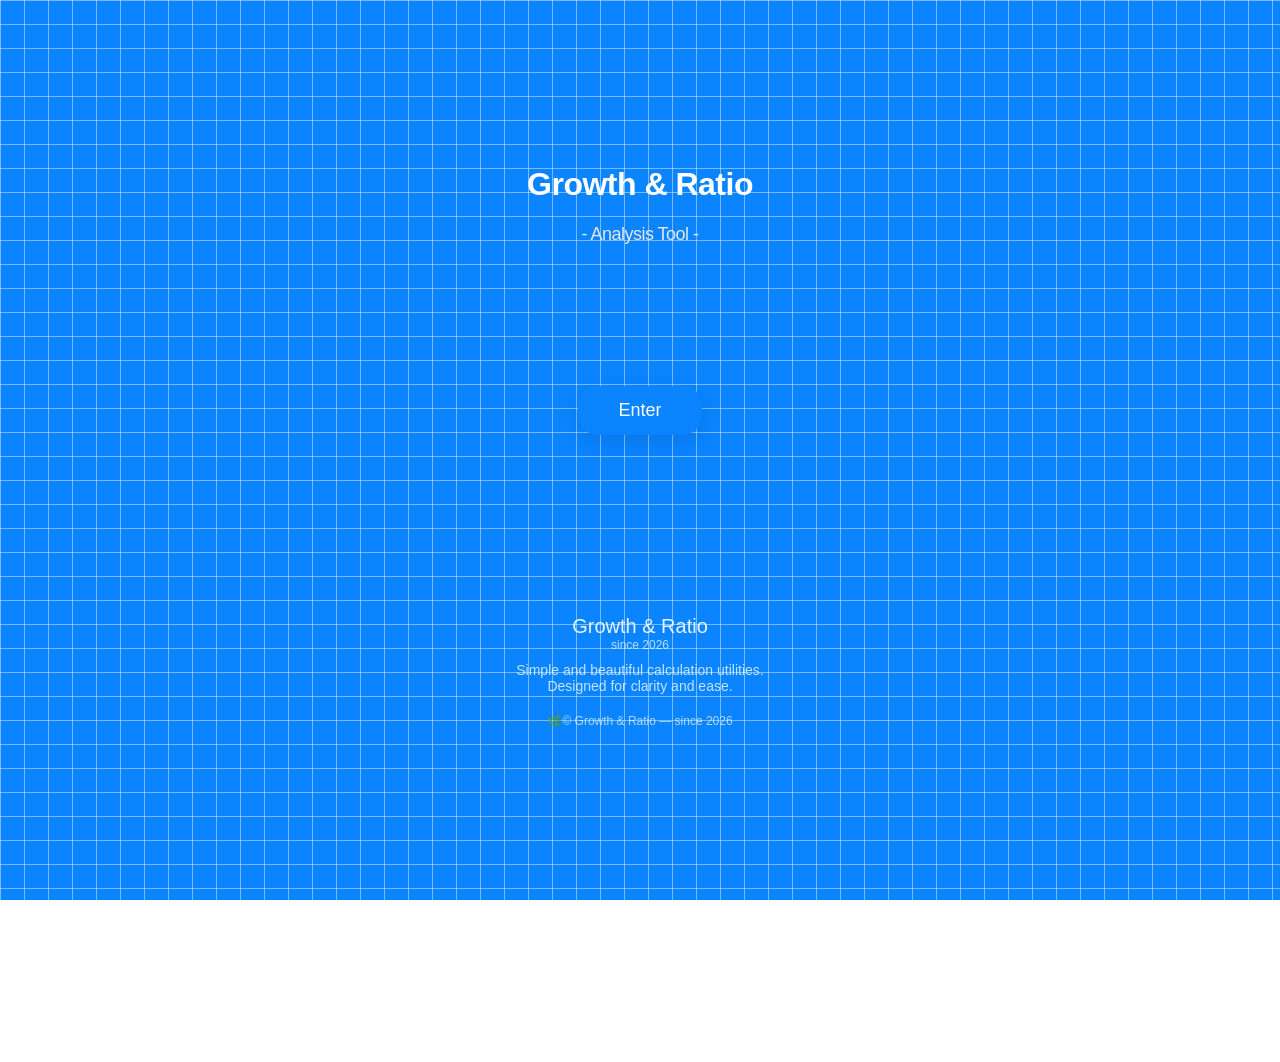
==== index.html @ 04650a33 "Change apple touch icon file name in index.html Updated the apple touch icon file name and ensured c" ====
<!DOCTYPE html>
<html lang="ja">
<head>
    <meta charset="UTF-8">
    <meta name="apple-mobile-web-app-capable" content="yes">
    <meta name="apple-mobile-web-app-status-bar-style" content="black">
    <link rel="apple-touch-icon" sizes="180x180" href="growth-icon.png">
    <meta name="description" content="何％増減や利益率、消費税が簡単に計算出来るアプリです">
    <meta name="viewport" content="width=device-width, initial-scale=1.0">
    <title>Growth & Ratio — Analysis Tool</title>

    <link rel="stylesheet" href="css/style.css">
    <link rel="manifest" href="manifest.json">
</head>
<body>
    <div class="bubble-area"></div>
  <section id="home" class="page">

    <div class="home-content">
        <h1 class="app-title">
            Growth & Ratio<br>
            <span class="subtitle">- Analysis Tool -</span>
        </h1>

        <button id="enterBtn" class="enter-button">
            Enter
        </button>
    </div>
    <div class="brand-ending">
    <div class="footer-logo-main">Growth & Ratio</div>
    <div class="footer-logo-sub">since 2026</div>
    <div class="footer-tagline">Simple and beautiful calculation utilities.<br>Designed for clarity and ease.</div>
    <div class="footer-copy">🌿© Growth & Ratio — since 2026</div>
</div>

</section>
  <script src="js/home.js"></script>
  <script>
if ("serviceWorker" in navigator) {
  navigator.serviceWorker.register("service-worker.js")
    .then(() => console.log("Service Worker registered"))
    .catch(err => console.log("SW registration failed:", err));
}
</script>

</body>
</html>
---- css/style.css ----
@charset "utf-8";

/* ============================
   基本設定
============================ */
html, body {
    margin: 0;
    padding: 0;
    height: 100%;
    font-family: -apple-system, BlinkMacSystemFont, "Helvetica Neue", "Segoe UI", sans-serif;
    background: none; /* 青の世界観を全体に統一 */
    text-align: center;
}

.page {
    position: relative;
}

#home.page {
    min-height: 600px;
    height: auto;
    position: relative;
}

/* ============================
   シャボン玉背景（青）
============================ */
.bubble-area {
    position: fixed;
    inset: 0;
    min-height: 100%;
    background: #0A84FF;
    z-index: 0;
    overflow: hidden;
    background:
        /* 横線（白） */
        linear-gradient(rgba(255, 255, 255, 0.45) 1px, transparent 1px),
        /* 縦線（白） */
        linear-gradient(90deg, rgba(255, 255, 255, 0.45) 1px, transparent 1px),
        /* あなたの指定した青背景 */
        #0A84FF;
    background-size: 24px 24px;
}

/* シャボン玉（濃い青＋輪郭線） */
.bubble {
    position: absolute;
    bottom: -650px; /* ★画面の最下部よりさらに下から湧き上がる */
    background: radial-gradient(
        circle at 30% 30%,
        rgba(40, 120, 255, 0.85),
        rgba(40, 120, 255, 0.25)
    );
    border-radius: 50%;
    border: 2px solid rgba(255, 255, 255, 0.35);
    opacity: 0.75;
    animation: rise 26s infinite ease-in-out;
}

/* シャボン玉の浮遊アニメーション */
@keyframes rise {
    0% { transform: translateY(0) scale(1); opacity: 0.6; }
    50% { transform: translateY(-500px) scale(1.15); opacity: 1; }
    100% { transform: translateY(-900px) scale(1); opacity: 0.5; }
}

/* ============================
   前面コンテンツ
============================ */
.home-content {
    position: relative;
    z-index: 1;
    margin-top: 40px;
}

/* タイトル */
.app-title {
    margin-top: 18vh;
    font-size: 32px;
    font-weight: 600;
    letter-spacing: -0.5px;
    line-height: 1.4;
    color: #fff;
}

/* サブタイトル */
.subtitle {
    font-size: 18px;
    font-weight: 400;
    color: #e6e6e6;
}

/* ============================
   Apple風 Enter ボタン（青）
============================ */
.enter-button {
    margin-top: 12vh;
    padding: 14px 40px;
    font-size: 18px;
    font-weight: 500;
    border-radius: 20px;
    border: none;
    color: #fff;
    background: #0A84FF;
    box-shadow: 0 6px 20px rgba(0,0,0,0.10);
    transition: all 0.2s ease;
}

.enter-button:hover {
    background: #006FE0;
    transform: translateY(-2px);
    box-shadow: 0 10px 28px rgba(0,0,0,0.15);
}

/* ============================
   ブランドエンディング（footer統合版）
============================ */
.brand-ending {
    margin-top: 120px;
    padding: 60px 0 80px;
    color: #fff;
    text-align: center;
    opacity: 0.9;
}

.brand-ending .footer-logo-main {
    font-size: 20px;
    font-weight: 500;
}

.brand-ending .footer-logo-sub {
    font-size: 12px;
    opacity: 0.8;
}

.brand-ending .footer-tagline {
    margin-top: 10px;
    font-size: 14px;
    opacity: 0.85;
}

.brand-ending .footer-copy {
    margin-top: 20px;
    font-size: 12px;
    opacity: 0.75;
}
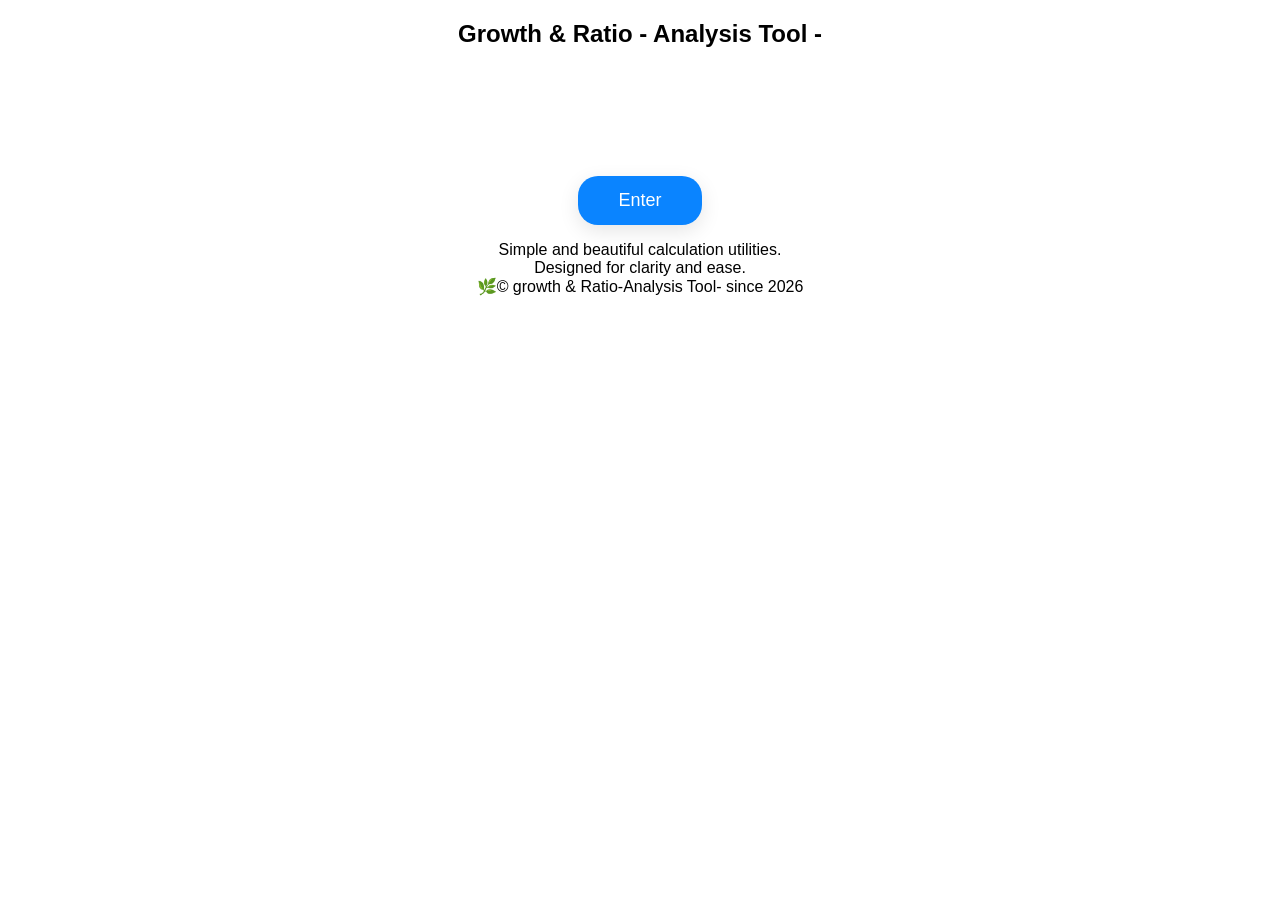
==== commit 7771beb3: "Enhance index.html with background elements and footer Added background bubbles and updated footer c" ====
--- a/index.html
+++ b/index.html
@@ -4,7 +4,7 @@
     <meta charset="UTF-8">
     <meta name="apple-mobile-web-app-capable" content="yes">
     <meta name="apple-mobile-web-app-status-bar-style" content="black">
-    <link rel="apple-touch-icon" sizes="180x180" href="growth-icon.png">
+    <link rel="apple-touch-icon" sizes="180x180" href="gr4-icon.png">
     <meta name="description" content="何％増減や利益率、消費税が簡単に計算出来るアプリです">
     <meta name="viewport" content="width=device-width, initial-scale=1.0">
     <title>Growth & Ratio — Analysis Tool</title>
@@ -13,27 +13,38 @@
     <link rel="manifest" href="manifest.json">
 </head>
 <body>
-    <div class="bubble-area"></div>
-  <section id="home" class="page">
+    <!-- 背景バブル（均等配置） -->
+<div class="bg-bubble b1"></div>
+<div class="bg-bubble b2"></div>
+<div class="bg-bubble b3"></div>
+<div class="bg-bubble b4"></div>
+<div class="bg-bubble b5"></div>
+<div class="bg-bubble b6"></div>
+<div class="bg-bubble b7"></div>
 
-    <div class="home-content">
-        <h1 class="app-title">
-            Growth & Ratio<br>
-            <span class="subtitle">- Analysis Tool -</span>
-        </h1>
+<div class="top-circle"></div>
+<div class="left-circle"></div>
+<div class="right-circle"></div>
+<div class="bottom-circle"></div>
 
-        <button id="enterBtn" class="enter-button">
-            Enter
-        </button>
-    </div>
-    <div class="brand-ending">
-    <div class="footer-logo-main">Growth & Ratio</div>
-    <div class="footer-logo-sub">since 2026</div>
-    <div class="footer-tagline">Simple and beautiful calculation utilities.<br>Designed for clarity and ease.</div>
-    <div class="footer-copy">🌿© Growth & Ratio — since 2026</div>
+<!-- 中央ロゴ＋Enterボタン -->
+<div class="center-wrapper">
+    <h2 class="growth-logo">
+        <span class="main-title">Growth & Ratio</span>
+        <span class="sub-title">- Analysis Tool -</span>
+    </h2>
+
+    <button id="enterBtn" class="enter-button">Enter</button>
 </div>
 
-</section>
+<!-- フッター（そのまま） -->
+<footer class="app-footer">
+    <p class="growth-tagline">
+         Simple and beautiful calculation utilities.<br>
+            Designed for clarity and ease.
+        <br> 🌿© growth & Ratio-Analysis Tool- since 2026
+    </p>
+</footer>
   <script src="js/home.js"></script>
   <script>
 if ("serviceWorker" in navigator) {
